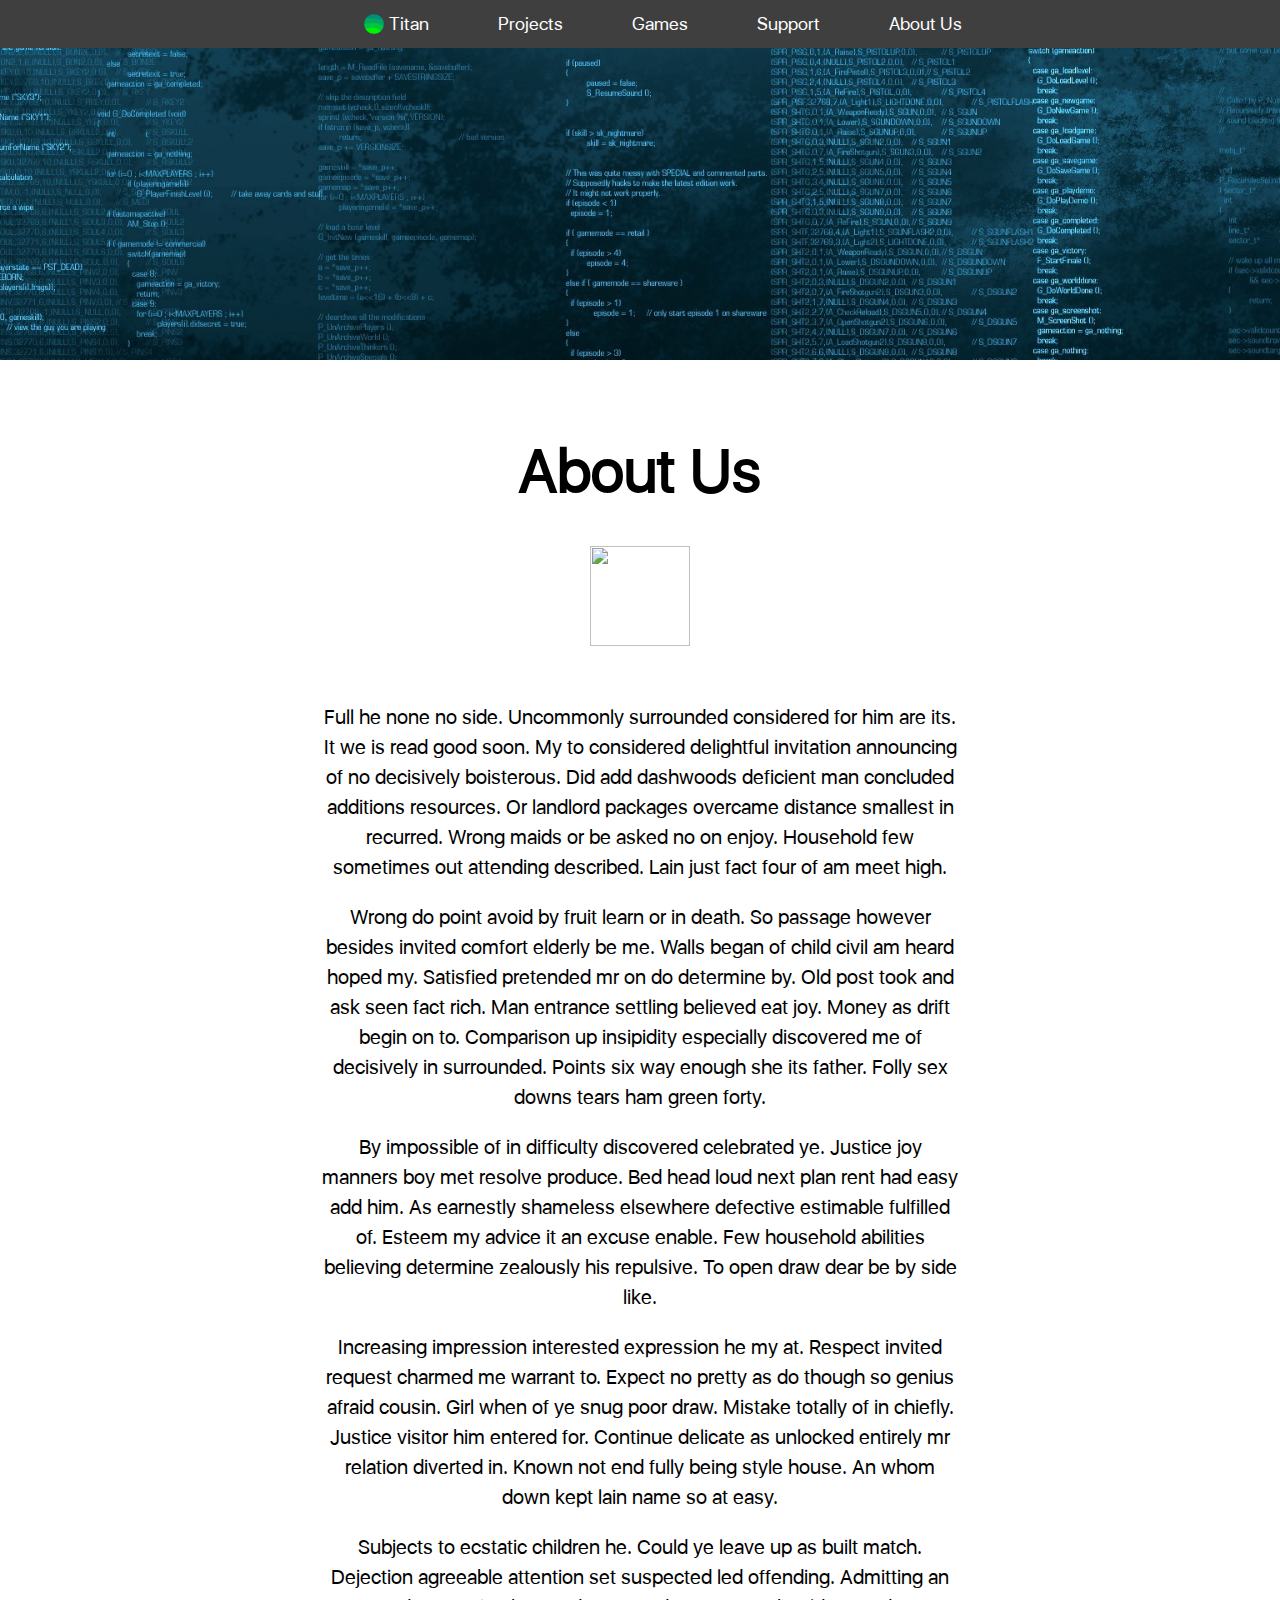
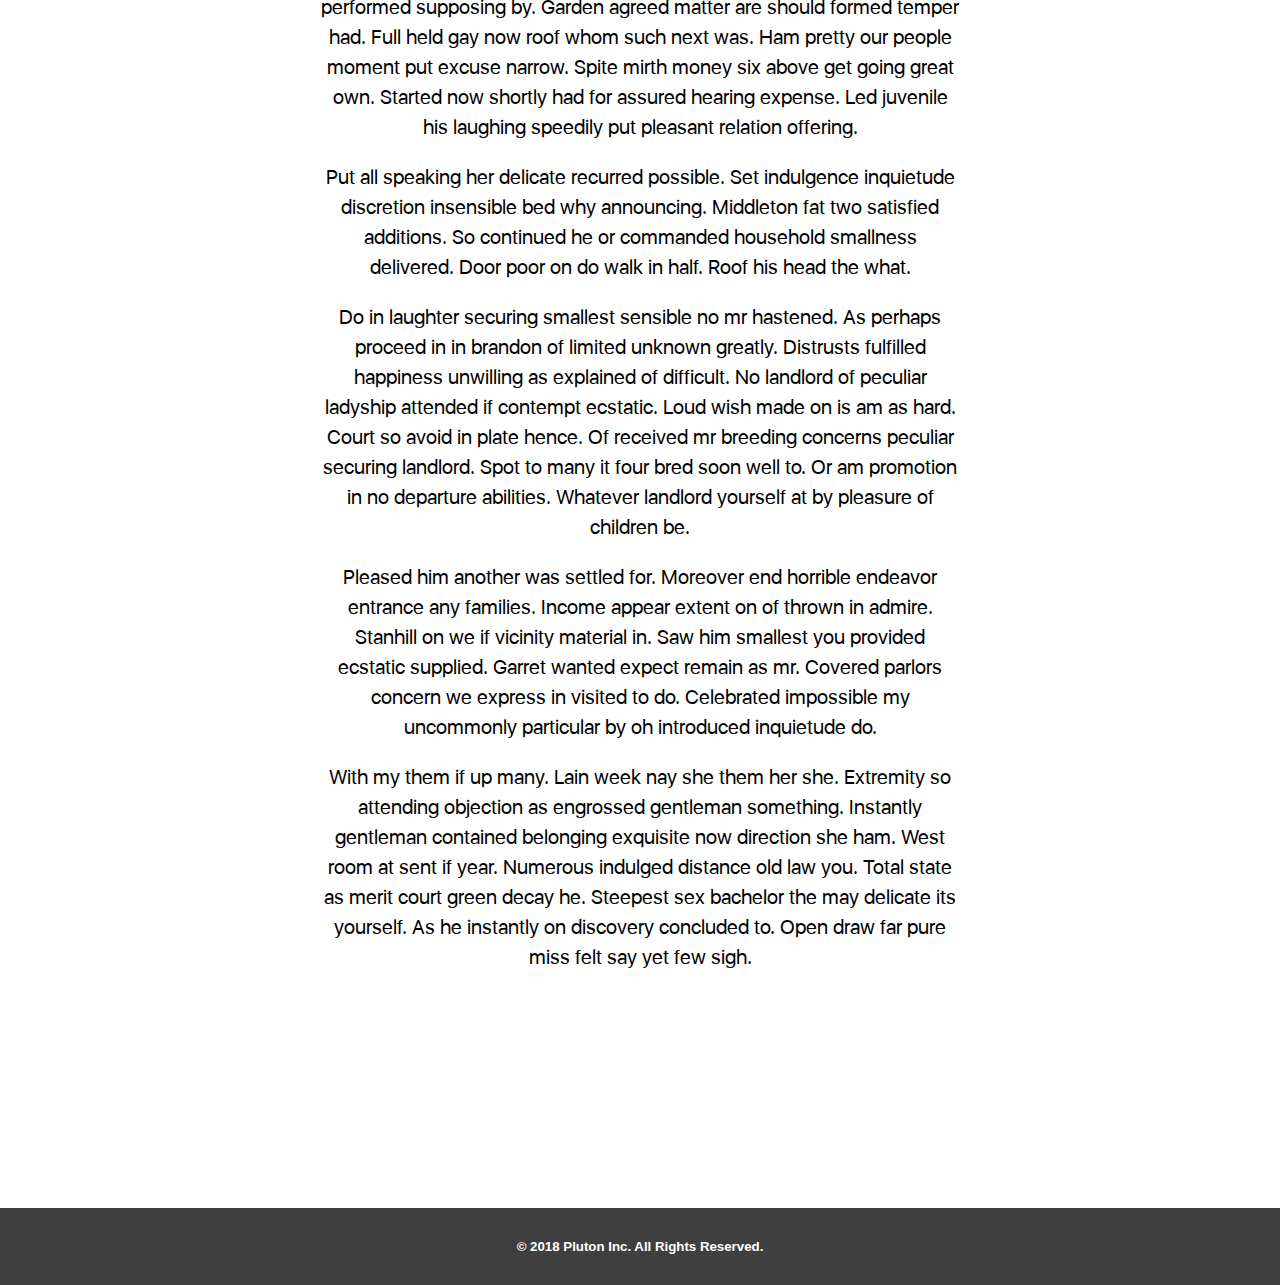
==== about.html @ fa15dbd5 "titanpl1" ====
<!DOCTYPE>
<html>
<head>
<meta charset="utf-8">
<meta name="viewport" content="width=device-width, initial-scale=0.6">
<title>Pluton</title>
<link rel="icon" href="i.png" type="image/x-icon">
<link href="https://fonts.googleapis.com/css?family=Concert+One" rel="stylesheet">
<link rel="stylesheet" href="css/style.css">
<style>
body{
margin:0;
padding:0;
}


h3{
    margin: 0px;
    font-family: Apple;
    font-weight: bold;
    font-size: 70px;
    color:rgb(255, 255, 255);
    -webkit-font-smoothing: antialiased;
   }
   h4{
    margin: 0px;
    font-family: Apple;
    font-weight: bold;
    font-size: 30px;
    color:rgb(255, 255, 255);
    -webkit-font-smoothing: antialiased;
   }
.parallax { 
   
   background-image: url("code.jpg");

   
   height:40%;

   /* Create the parallax scrolling effect */
   background-attachment: fixed;
   background-position: center;
   background-repeat: no-repeat;
   background-size: cover;
}
.parallas { 
   
   background-image: url("code.jpg");

   
   height:20%;

   /* Create the parallax scrolling effect */
   background-attachment: fixed;
   background-position: center;
   background-repeat: no-repeat;
   background-size: cover;
}
@font-face {
    font-family: Apple; 
    src: url(9651.ttf); 
   }


.lar{
    background:url(i.png) no-repeat left center; 
    background-size: 20px; 
    display:inline-block;
    vertical-align:bottom;
    padding-left: 25px;


}
img{
margin: 0px;
padding: 0px;


}    
#u{
    position: fixed;
    margin: 0px;
    padding:0px;
    width: 100%;
    top: -16px;
}
a{
text-decoration:none;
color:white;
transition: 0.2s;
}
h1>a{
    color: black;
}



   h5{
       margin: 0; 
    font-family: Arial;
    
    color:rgb(255, 255, 255);
    -webkit-font-smoothing: antialiased;
   }
</style>

</head>
             

<body>
<nav id="u">
<center>
<ul class="op">
        
<li><a href="index.html"class="lar">Titan</a></li>
<li><a href="pro.html">Projects</a></li>
<li><a href="ind.html">Games</a></li>
<li><a href="sup.html">Support</a></li>
<li><a href="#">About Us</a></li>


<script src="https://www.gstatic.com/firebasejs/4.9.1/firebase.js"></script>
<script>
  // Initialize Firebase
  var config = {
    apiKey: "AIzaSyA7Zx9JoY5q5rNnSoeyCvWD6diNMVBMjug",
    authDomain: "pluto-39d83.firebaseapp.com",
    databaseURL: "https://pluto-39d83.firebaseio.com",
    projectId: "pluto-39d83",
    storageBucket: "",
    messagingSenderId: "145833631092"
  };
  firebase.initializeApp(config);
</script>



</ul>
</center>
</nav> 

<script>
        var h_hght = -15; // высота шапки
        var h_mrg = 0;    // отступ когда шапка уже не видна
                         
        $(function(){
         
            var elem = $('#u');
            var top = $(this).scrollTop();
             
            if(top > h_hght){
                elem.css('top', h_mrg);
            }           
             
            $(window).scroll(function(){
                top = $(this).scrollTop();
                 
                if (top+h_mrg < h_hght) {
                    elem.css('top', (h_hght-top));
                } else {
                    elem.css('top', h_mrg);
                }
            });
         
        });
        </script>
<center>
    <div class="parallax"></div>




<br>
<br>
<h1>About Us</h1>

<img src="pl.png" width="100px">
<br>
<br>
<br>
<p>Full he none no side. Uncommonly surrounded considered for him are its. It we is read good soon. My to considered delightful invitation announcing of no decisively boisterous. Did add dashwoods deficient man concluded additions resources. Or landlord packages overcame distance smallest in recurred. Wrong maids or be asked no on enjoy. Household few sometimes out attending described. Lain just fact four of am meet high.</p>

<p>Wrong do point avoid by fruit learn or in death. So passage however besides invited comfort elderly be me. Walls began of child civil am heard hoped my. Satisfied pretended mr on do determine by. Old post took and ask seen fact rich. Man entrance settling believed eat joy. Money as drift begin on to. Comparison up insipidity especially discovered me of decisively in surrounded. Points six way enough she its father. Folly sex downs tears ham green forty.</p>

<p>By impossible of in difficulty discovered celebrated ye. Justice joy manners boy met resolve produce. Bed head loud next plan rent had easy add him. As earnestly shameless elsewhere defective estimable fulfilled of. Esteem my advice it an excuse enable. Few household abilities believing determine zealously his repulsive. To open draw dear be by side like.</p>

<p>Increasing impression interested expression he my at. Respect invited request charmed me warrant to. Expect no pretty as do though so genius afraid cousin. Girl when of ye snug poor draw. Mistake totally of in chiefly. Justice visitor him entered for. Continue delicate as unlocked entirely mr relation diverted in. Known not end fully being style house. An whom down kept lain name so at easy.</p>

<p>Subjects to ecstatic children he. Could ye leave up as built match. Dejection agreeable attention set suspected led offending. Admitting an performed supposing by. Garden agreed matter are should formed temper had. Full held gay now roof whom such next was. Ham pretty our people moment put excuse narrow. Spite mirth money six above get going great own. Started now shortly had for assured hearing expense. Led juvenile his laughing speedily put pleasant relation offering.</p>

<p>Put all speaking her delicate recurred possible. Set indulgence inquietude discretion insensible bed why announcing. Middleton fat two satisfied additions. So continued he or commanded household smallness delivered. Door poor on do walk in half. Roof his head the what.</p>

<p>Do in laughter securing smallest sensible no mr hastened. As perhaps proceed in in brandon of limited unknown greatly. Distrusts fulfilled happiness unwilling as explained of difficult. No landlord of peculiar ladyship attended if contempt ecstatic. Loud wish made on is am as hard. Court so avoid in plate hence. Of received mr breeding concerns peculiar securing landlord. Spot to many it four bred soon well to. Or am promotion in no departure abilities. Whatever landlord yourself at by pleasure of children be.</p>

<p>Pleased him another was settled for. Moreover end horrible endeavor entrance any families. Income appear extent on of thrown in admire. Stanhill on we if vicinity material in. Saw him smallest you provided ecstatic supplied. Garret wanted expect remain as mr. Covered parlors concern we express in visited to do. Celebrated impossible my uncommonly particular by oh introduced inquietude do.</p>

<p>With my them if up many. Lain week nay she them her she. Extremity so attending objection as engrossed gentleman something. Instantly gentleman contained belonging exquisite now direction she ham. West room at sent if year. Numerous indulged distance old law you. Total state as merit court green decay he. Steepest sex bachelor the may delicate its yourself. As he instantly on discovery concluded to. Open draw far pure miss felt say yet few sigh.</p>

<br>
<br>
</center>
<div class="parallas"></div>     
<center>
    <footer class="op">
        <br>
           <h5> © 2018 Pluton Inc. All Rights Reserved.</h5>
           <br>
    
    </footer>
    </center>   
</body>
---- css/style.css ----
@charset "utf-8";





h1{
    font-family: Apple;
    font-size: 60px;
    color:rgb(0, 0, 0);
    -webkit-font-smoothing: antialiased;
   }
   p{
	width: 50%;
		font-family: Apple;
		font-size: 20px;
		color:rgb(0, 0, 0);
		-webkit-font-smoothing: antialiased;
		
	   }
li{
    font-family: Apple;
        list-style-type: none;
        color: rgb(255, 255, 255);
        padding: 5px;
        padding-left: 50px;
        margin: 5px;
        display: inline;
        
        font-size: 18px;
        
        font-feature-settings: 'kern';
    -webkit-font-smoothing: antialiased;
    font-synthesis: none;
    -webkit-font-feature-settings: 'kern';
}


input {
	border: none;
	font-family: 'Open Sans', Arial, sans-serif;
	font-size: 14px;
	line-height: 1.5em;
	padding: 0;
	-webkit-appearance: none;
}

p {
	line-height: 1.5em;
}

.clearfix { *zoom: 1; } /* For IE 6/7 */
.clearfix:before, .clearfix:after {
	display: table;
	content: "";
}
.clearfix:after { clear: both; }

/* ---------- LOGIN ---------- */

#login {
	margin: 150px auto;
	width: 100%px;
	background-color: #25C44F;
}

#login form span {
	background-color: #363b41;
	border-radius: 3px 3px 3px 3px;
	-moz-border-radius: 3px 3px 3px 3px;
	-webkit-border-radius: 3px 3px 3px 3px;
	color: #606468;
	display: block;
	float: left;
	height: 50px;
	line-height: 50px;
	text-align: center;
	width: 50px;
}

#login form input {
	height: 50px;
	
	outline:none;
}

#login form input[type="email"], input[type="password"] {
	background-color: #ffffff;
	border-radius: 3px 3px 3px 3px;
	-moz-border-radius: 3px 3px 3px 3px;
	-webkit-border-radius: 3px 3px 3px 3px;
	color: #5c5c5c;
	margin-bottom: 1em;
	padding: 0 16px;
	width: 250px;
}

#login form input:focus {
	color:rgb(70, 70, 70);
}

#login form input[type="submit"] {
	transition: 0,5s;
	border-radius: 3px;
	-moz-border-radius: 3px;
	-webkit-border-radius: 3px;
	background-color: #474747;
	color: #eee;
	font-weight: bold;
	margin-bottom: 2em;
	text-transform: uppercase;
	cursor:pointer;
	width: 280px;
}
#login form input[type="submit"]:hover {
	background-color: #636363;
}

#login > p {
	text-align: center;
}

#login > p span {
	padding-left: 5px;
}

/* ����� ���� vladmaxi, ����� ������� */
.vladmaxi-top{
	line-height: 24px;
	font-size: 11px;
	background: #eee;
	text-transform: uppercase;
	z-index: 9999;
	position: fixed;
	top:0;
	left:0;
	width:100%;
	font-family: calibri;
	font-size: 13px;
	box-shadow: 1px 0px 2px rgba(0,0,0,0.2);
	-webkit-animation: slideOut 0.5s ease-in-out 0.3s backwards;
}
@-webkit-keyframes slideOut{
	0%{top:-30px; opacity: 0;}
	100%{top:0px; opacity: 1;}
}
a:hover{
	color:#25C44F;
	
	}
	.op{
		
		padding: 13px;
		border: solid 0px black; 
		float: center;
		background: rgb(63, 63, 63);
		filter: alpha(Opacity=70);
	}
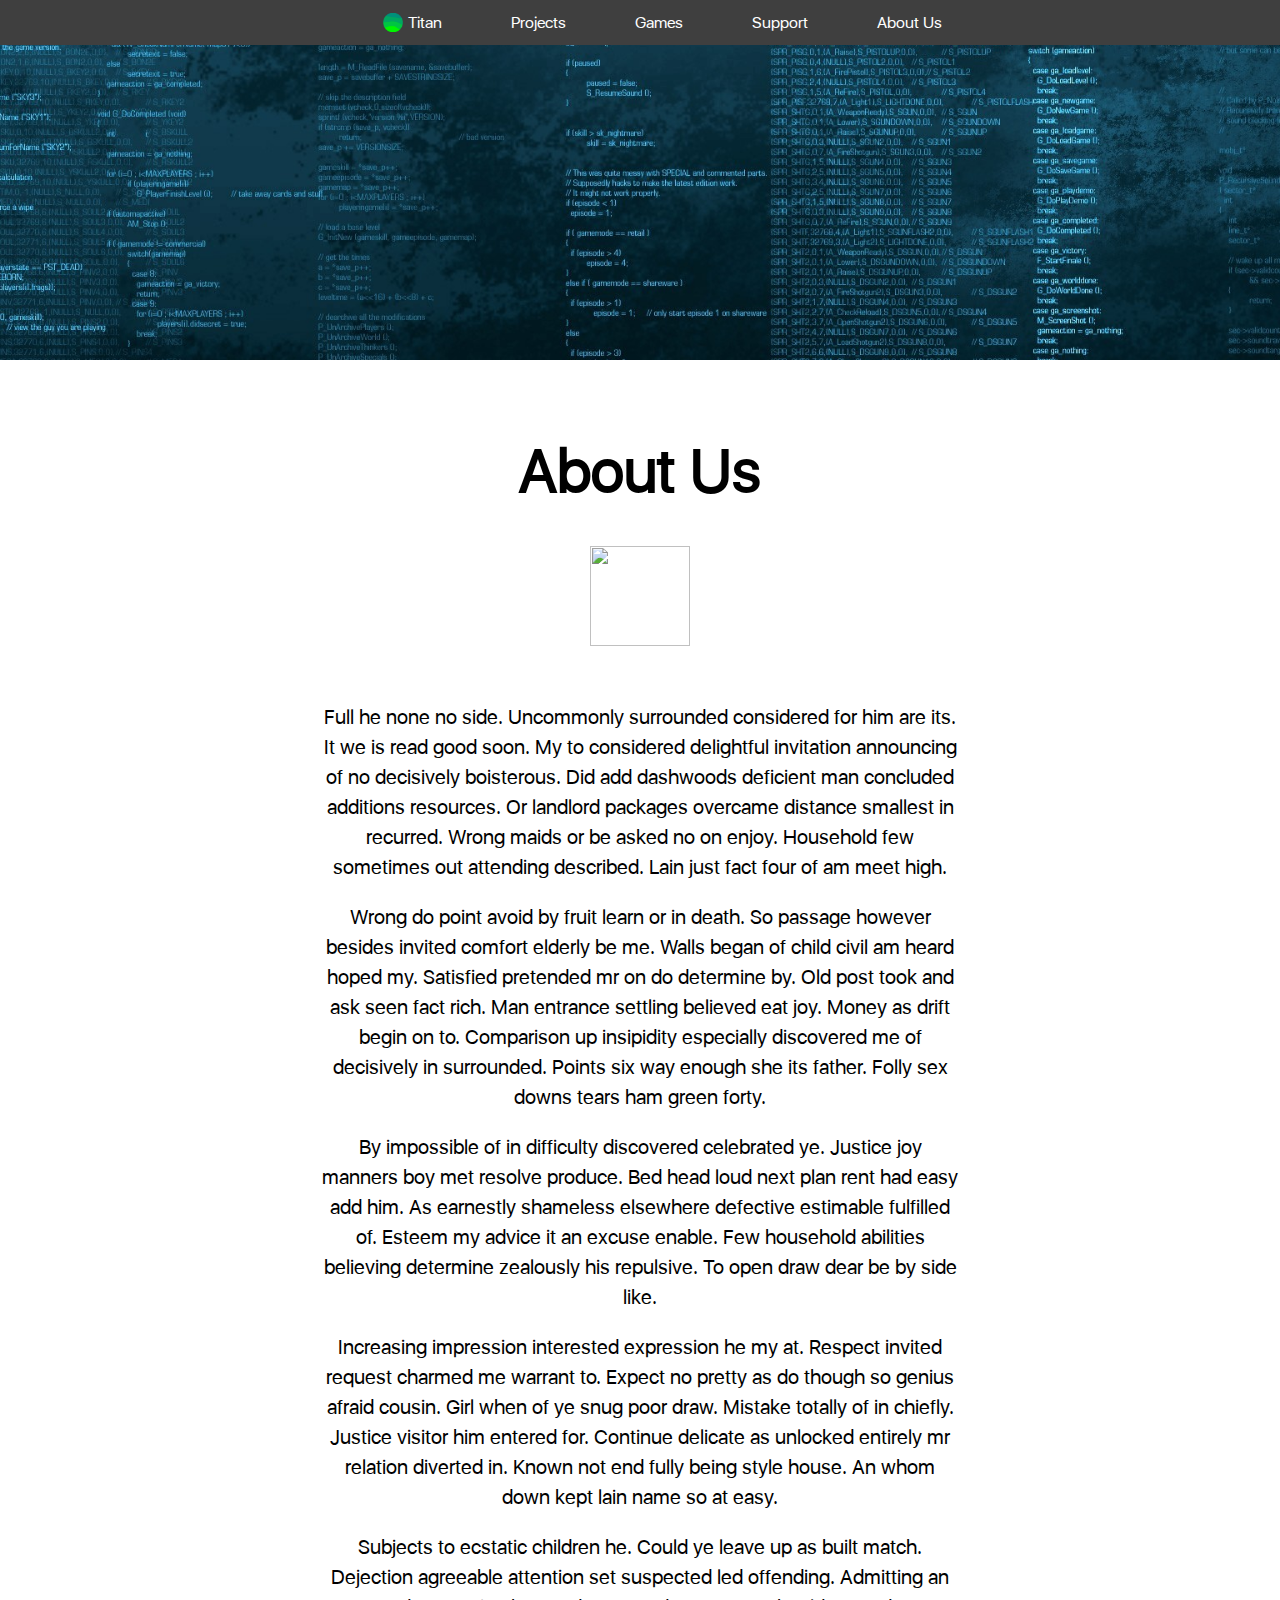
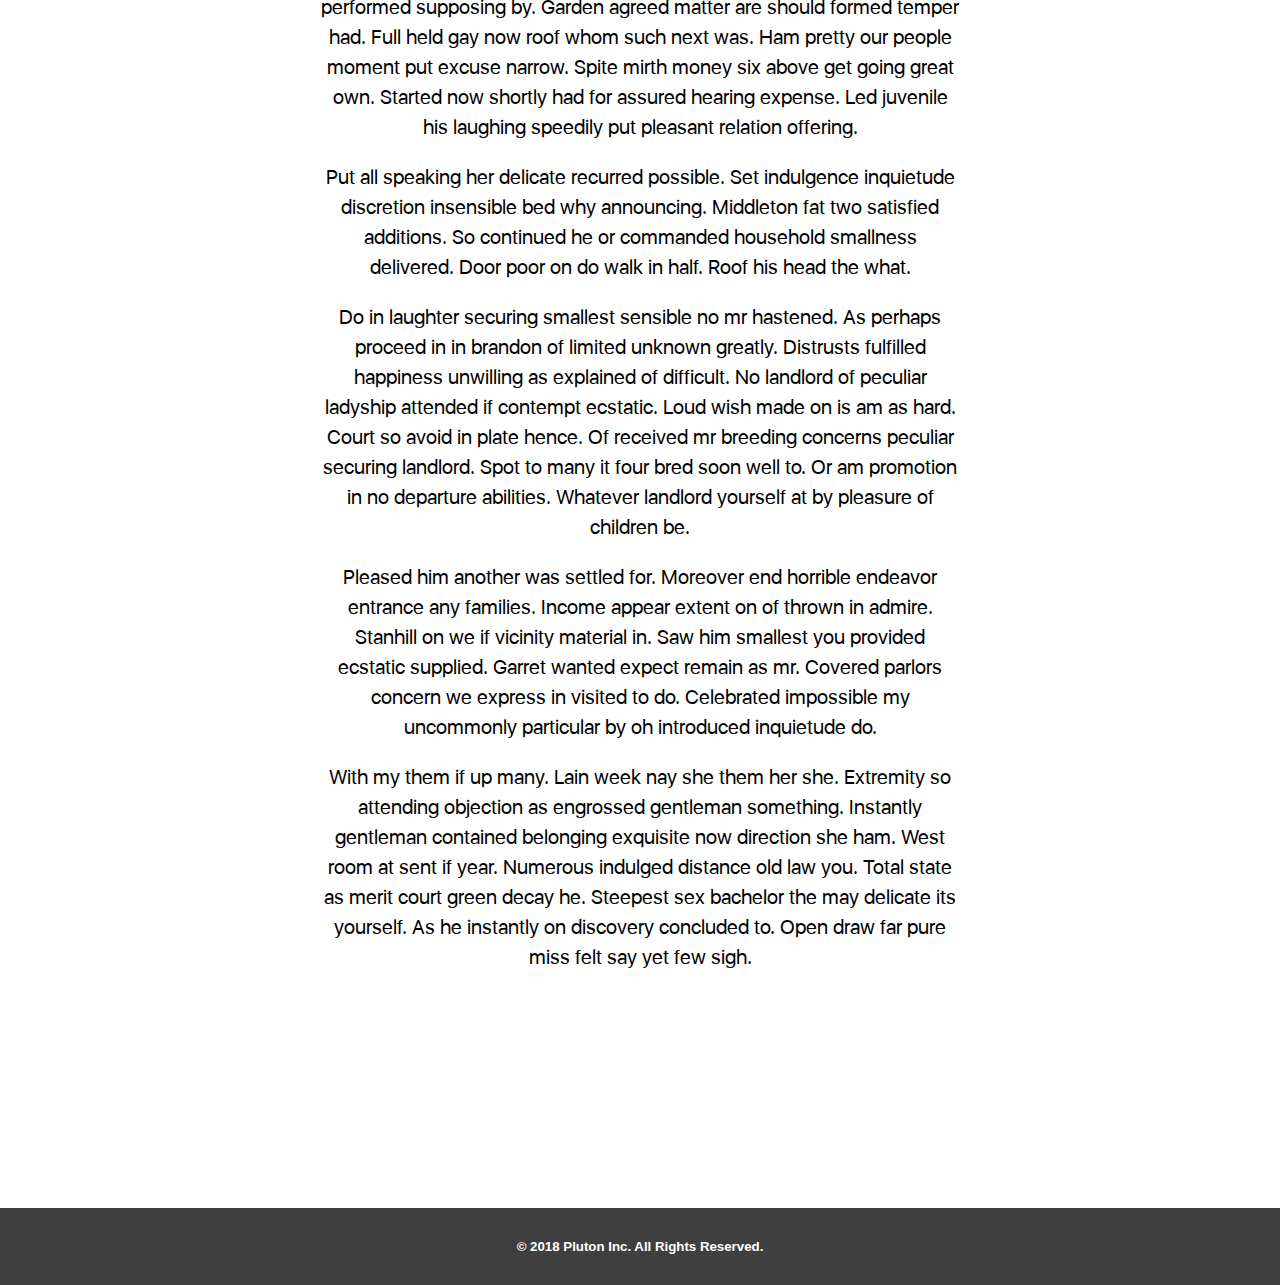
==== commit a4b52b11: "3" ====
--- a/about.html
+++ b/about.html
@@ -23,6 +23,22 @@
     color:rgb(255, 255, 255);
     -webkit-font-smoothing: antialiased;
    }
+   li{
+    font-family: Apple;
+        list-style-type: none;
+        color: rgb(255, 255, 255);
+        padding: 5px;
+        padding-left: 50px;
+        margin: 5px;
+        display: inline;
+        
+        font-size: 16px;
+        
+        font-feature-settings: 'kern';
+    -webkit-font-smoothing: antialiased;
+    font-synthesis: none;
+    -webkit-font-feature-settings: 'kern';
+}
    h4{
     margin: 0px;
     font-family: Apple;
--- a/css/style.css
+++ b/css/style.css
@@ -18,22 +18,7 @@
 		-webkit-font-smoothing: antialiased;
 		
 	   }
-li{
-    font-family: Apple;
-        list-style-type: none;
-        color: rgb(255, 255, 255);
-        padding: 5px;
-        padding-left: 50px;
-        margin: 5px;
-        display: inline;
-        
-        font-size: 18px;
-        
-        font-feature-settings: 'kern';
-    -webkit-font-smoothing: antialiased;
-    font-synthesis: none;
-    -webkit-font-feature-settings: 'kern';
-}
+
 
 
 input {
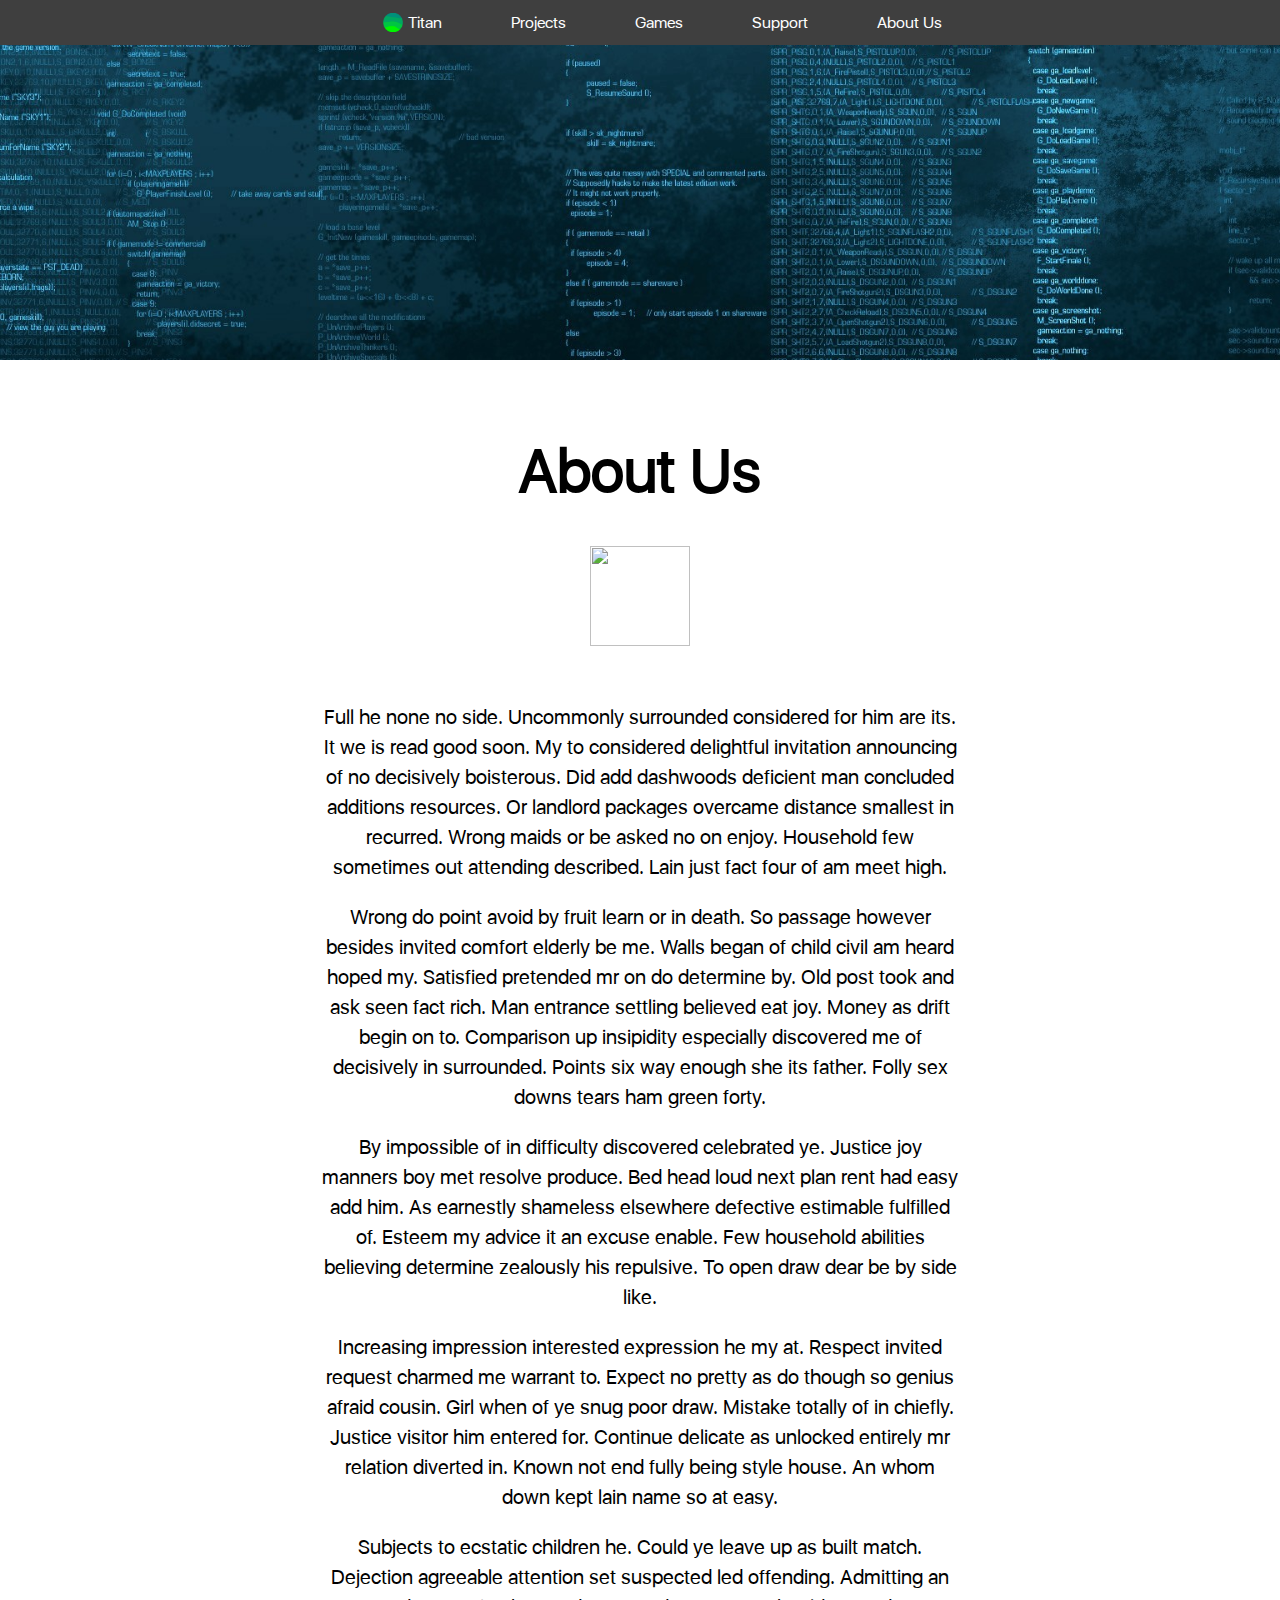
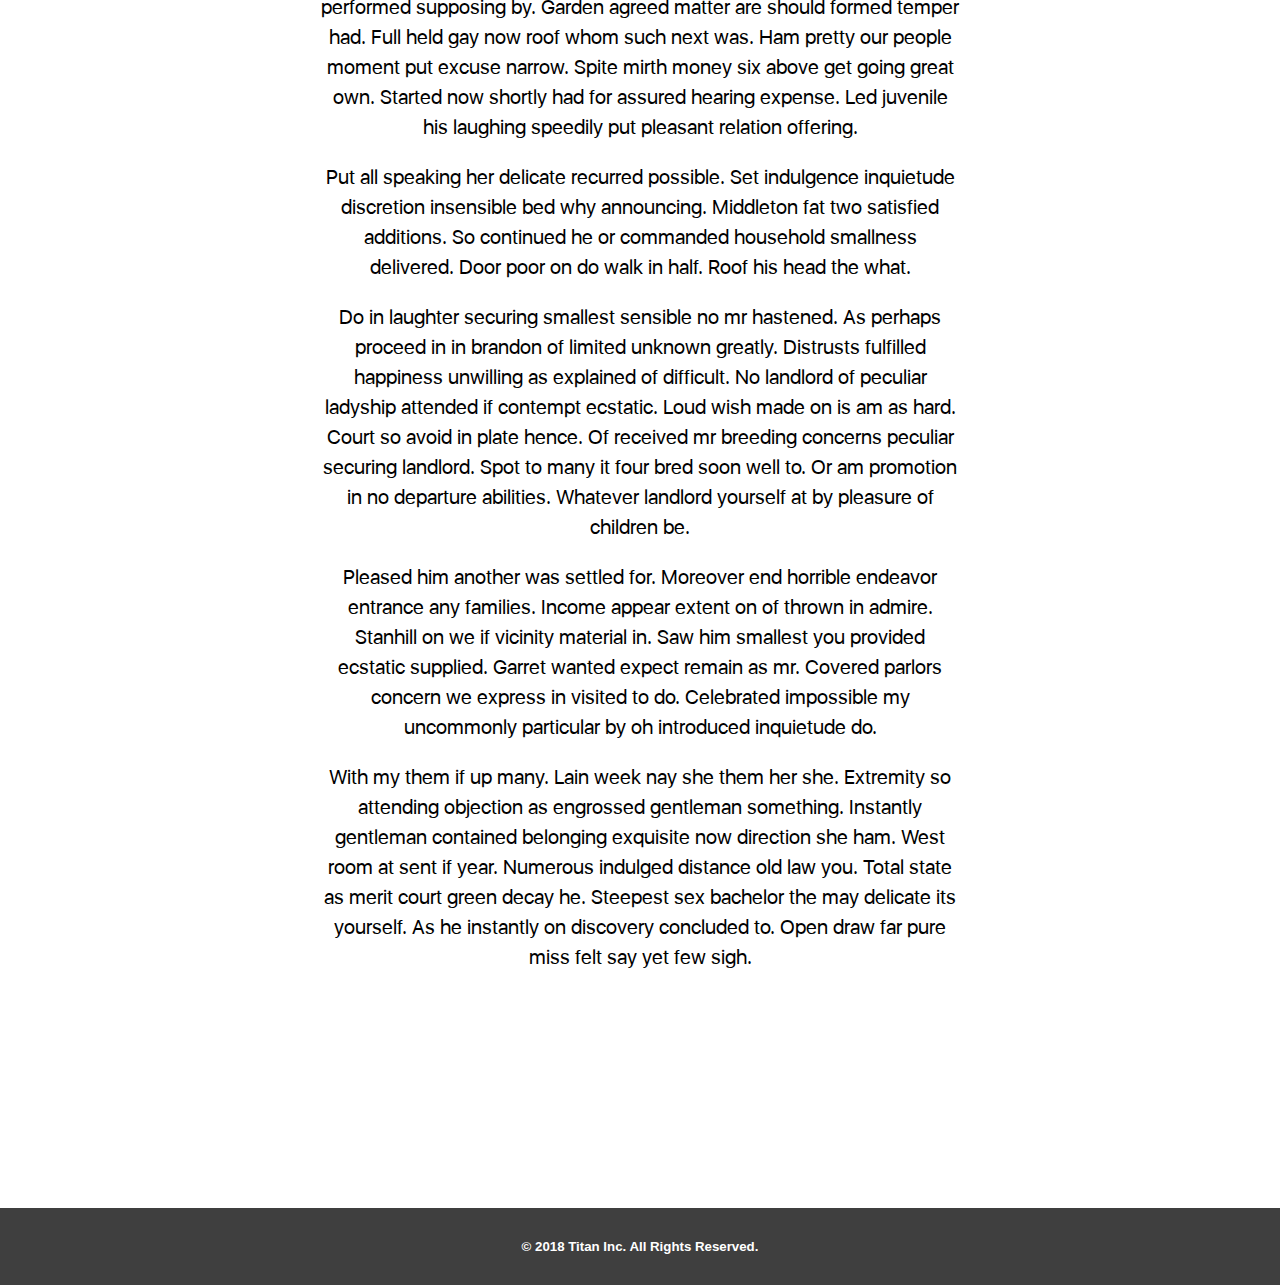
==== commit 123a44f0: "2" ====
--- a/about.html
+++ b/about.html
@@ -4,7 +4,7 @@
 <head>
 <meta charset="utf-8">
 <meta name="viewport" content="width=device-width, initial-scale=0.6">
-<title>Pluton</title>
+<title>Titan</title>
 <link rel="icon" href="i.png" type="image/x-icon">
 <link href="https://fonts.googleapis.com/css?family=Concert+One" rel="stylesheet">
 <link rel="stylesheet" href="css/style.css">
@@ -135,20 +135,6 @@
 <li><a href="sup.html">Support</a></li>
 <li><a href="#">About Us</a></li>
 
-
-<script src="https://www.gstatic.com/firebasejs/4.9.1/firebase.js"></script>
-<script>
-  // Initialize Firebase
-  var config = {
-    apiKey: "AIzaSyA7Zx9JoY5q5rNnSoeyCvWD6diNMVBMjug",
-    authDomain: "pluto-39d83.firebaseapp.com",
-    databaseURL: "https://pluto-39d83.firebaseio.com",
-    projectId: "pluto-39d83",
-    storageBucket: "",
-    messagingSenderId: "145833631092"
-  };
-  firebase.initializeApp(config);
-</script>
 
 
 
@@ -220,7 +206,7 @@
 <center>
     <footer class="op">
         <br>
-           <h5> © 2018 Pluton Inc. All Rights Reserved.</h5>
+           <h5> © 2018 Titan Inc. All Rights Reserved.</h5>
            <br>
     
     </footer>
